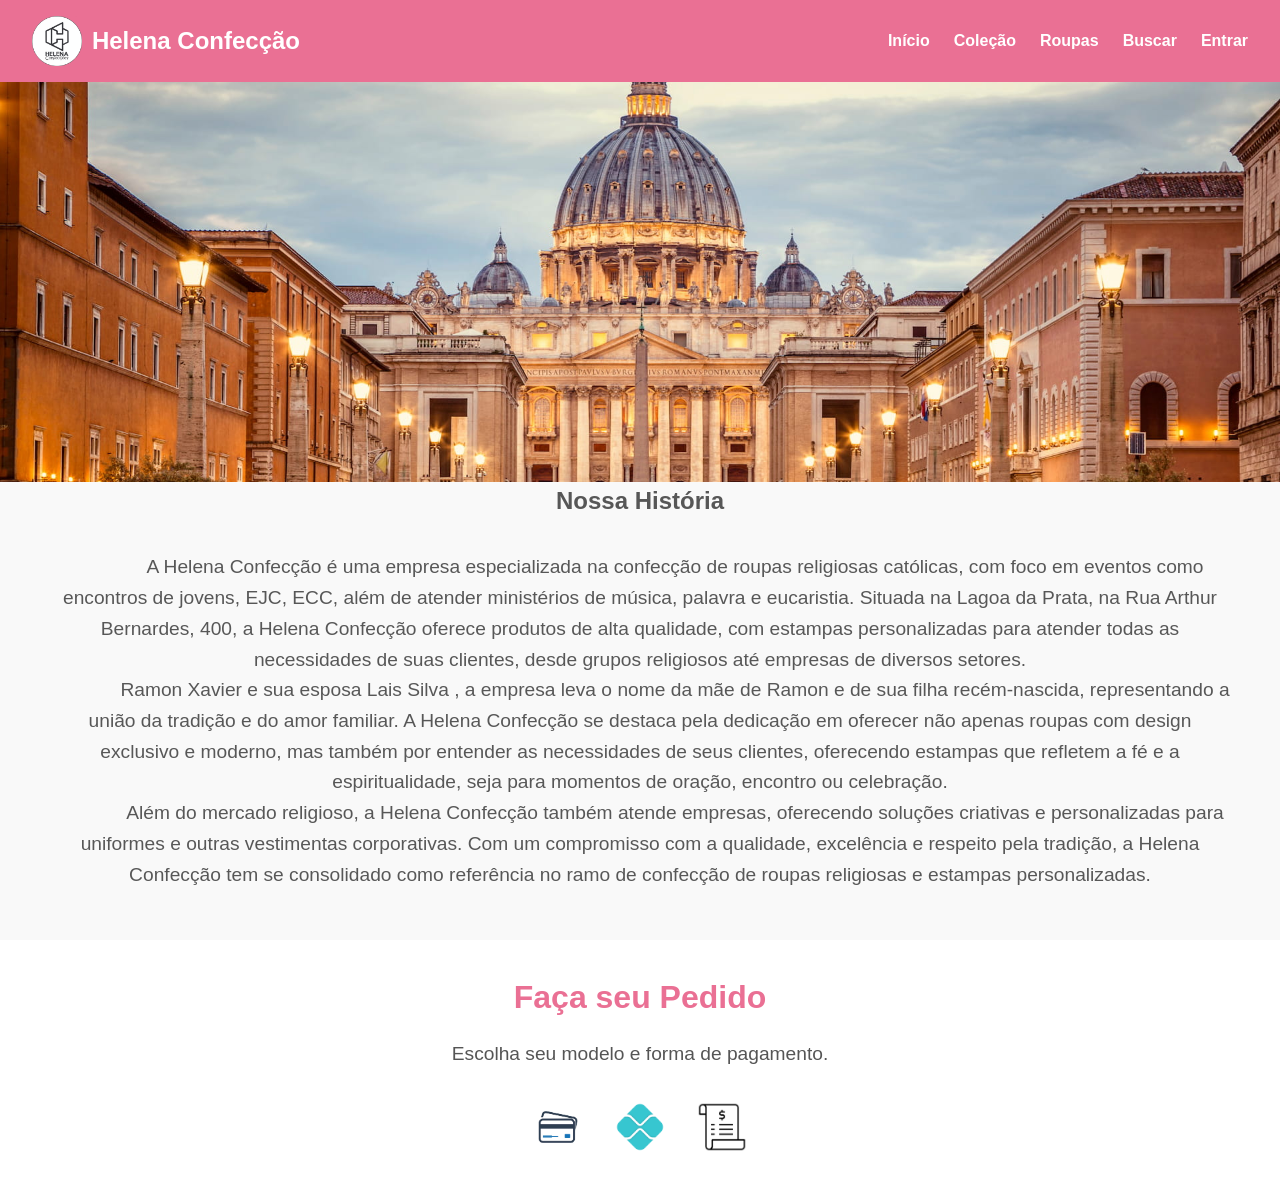
==== home.html @ 96d9c540 "home finalizado história completa da empresa" ====
<!DOCTYPE html>
<html lang="pt-br">
<head>
    <meta charset="UTF-8">
    <meta name="viewport" content="width=device-width, initial-scale=1.0">
    <title>Helena Confecção</title>
    <link rel="stylesheet" href="style-home.css">
    <link rel="shortcut icon" href="imagens/logo-hc-novo.png" type="image/x-icon">
</head>
<body>
    <header class="menu">
        <div class="logo">
            <img src="imagens/logo-hc-novo.png" alt="Helena Confecção">
            <span>Helena Confecção</span>
        </div>
        <nav>
            <ul>
                <li><a href="index.html">Início</a></li>
                <li><a href="#">Coleção</a></li>
                <li><a href="#">Roupas</a></li>
                <li><a href="#">Buscar</a></li>
                <li><a href="#">Entrar</a></li>
            </ul>
        </nav>
    </header>
    <main>
        

        <div class="parallax">
            <div class="parallax-background"></div>
        </div>
        <h2>Nossa História</h2>
            <div class="historia">
                <p>A Helena Confecção é uma empresa especializada na confecção de roupas religiosas católicas, com foco em eventos como encontros de jovens, EJC, ECC, além de atender ministérios de música, palavra e eucaristia. Situada na Lagoa da Prata, na Rua Arthur Bernardes, 400, a Helena Confecção oferece produtos de alta qualidade, com estampas personalizadas para atender todas as necessidades de suas clientes, desde grupos religiosos até empresas de diversos setores.</p>
                
                <p> Ramon Xavier e sua esposa Lais Silva , a empresa leva o nome da mãe de Ramon e de sua filha recém-nascida, representando a união da tradição e do amor familiar. A Helena Confecção se destaca pela dedicação em oferecer não apenas roupas com design exclusivo e moderno, mas também por entender as necessidades de seus clientes, oferecendo estampas que refletem a fé e a espiritualidade, seja para momentos de oração, encontro ou celebração.</p>
                <p>Além do mercado religioso, a Helena Confecção também atende empresas, oferecendo soluções criativas e personalizadas para uniformes e outras vestimentas corporativas. Com um compromisso com a qualidade, excelência e respeito pela tradição, a Helena Confecção tem se consolidado como referência no ramo de confecção de roupas religiosas e estampas personalizadas.</p>
            </div>
        <section class="pedidosh">
            <h2>Faça seu Pedido</h2>
            <p>Escolha seu modelo e forma de pagamento.</p>
            <div class="formas-pagamento">
                <img src="imagens/cartao-de-credito.avif" alt="Cartão de Crédito">
                <img src="imagens/pix.png" alt="Pix">
                <img src="imagens/fatura.png" alt="Boleto">
            </div>
        </section>
    </main>
    
</body>
</html>
---- style-home.css ----
/* Reset básico */
* {
    margin: 0;
    padding: 0;
    box-sizing: border-box;
}

body {
    font-family: Arial, sans-serif;
    line-height: 1.6;
    color: #333;
    background-color: #f9f9f9; /* Cor de fundo suave para o corpo */
}

/* Estilos do Menu */
.menu {
    display: flex;
    justify-content: space-between;
    align-items: center;
    padding: 1rem 2rem;
    background-color: #EA7094; /* Cor base aplicada ao menu */
    box-shadow: 0 2px 4px rgba(0, 0, 0, 0.1);
}

.logo {
    display: flex;
    align-items: center;
}

.logo img {
    height: 50px;
    margin-right: 10px;
}

.logo span {
    font-size: 1.5rem;
    font-weight: bold;
    color: #fff; /* Texto branco para contrastar com o fundo rosa */
}

nav ul {
    list-style: none;
    display: flex;
}

nav ul li {
    margin-left: 1.5rem;
}

nav ul li a {
    text-decoration: none;
    color: #fff; /* Links do menu em branco */
    font-weight: bold;
    transition: color 0.3s ease;
}

nav ul li a:hover {
    color: #ffd700; /* Cor dourada ao passar o mouse */
}

/* Efeito Parallax */
.parallax {
    position: relative;
    height: 400px; /* Ajuste a altura conforme necessário */
    overflow: hidden;
}

.parallax-background {
    position: absolute;
    top: 0;
    left: 0;
    width: 100%;
    height: 100%;
    background-image: url('imagens/horizontal-vatican.jpg'); /* Verifique se o caminho da imagem está correto */
    background-position: center;
    background-repeat: no-repeat;
    background-size: cover;
    z-index: 1;
}

/* Estilos do Banner */
.banner-background {
    height: 100px; /* Ajuste a altura conforme necessário */
    background-color: #EA7094; /* Cor base aplicada ao banner */
    background-position: center;
    background-repeat: no-repeat;
    background-size: cover;
    display: flex;
    justify-content: center;
    align-items: center;
    color: #fff; /* Texto branco para contrastar */
    font-size: 2rem;
    text-shadow: 2px 2px 4px rgba(0, 0, 0, 0.5);
}
h2 {
    font-size: 1.5rem;
    font-weight: bold;
    color: #000000a6; /* Texto branco para contrastar com o fundo rosa */
    text-align: center;
}
.historia {
    padding: 2rem;     
    font-size: 1.2rem;
    color: #000000a6; /* Texto branco para contrastar com o fundo rosa */
    text-align: center;
    text-indent: 70px;
    padding-bottom: 50px;
    padding-right: 50px;
    padding-left: 50px;
}

/* Estilos da Seção de Pedidos */
.pedidosh {
    padding: 2rem;
    text-align: center;
    background-color: #fff; /* Fundo branco para a seção */
}

.pedidosh h2 {
    font-size: 2rem;
    margin-bottom: 1rem;
    color: #EA7094; /* Cor base aplicada ao título */
}

.pedidosh p {
    font-size: 1.2rem;
    margin-bottom: 2rem;
    color: #555;} /* Cor de texto mais suave */

.formas-pagamento {
    display: flex;
    justify-content: center;
    gap: 2rem;
}

.formas-pagamento img {
    height: 50px;
    transition: transform 0.3s ease;
}

.formas-pagamento img:hover {
    transform: scale(1.1);
}

/* Botões (caso precise adicionar botões no futuro) */
.button {
    display: inline-block;
    padding: 0.5rem 1rem;
    background-color: #EA7094; /* Cor base aplicada ao botão */
    color: #fff;
    text-decoration: none;
    border-radius: 5px;
    transition: background-color 0.3s ease;
}

.button:hover {
    background-color: #d45a7d; /* Tom mais escuro para o hover */
}
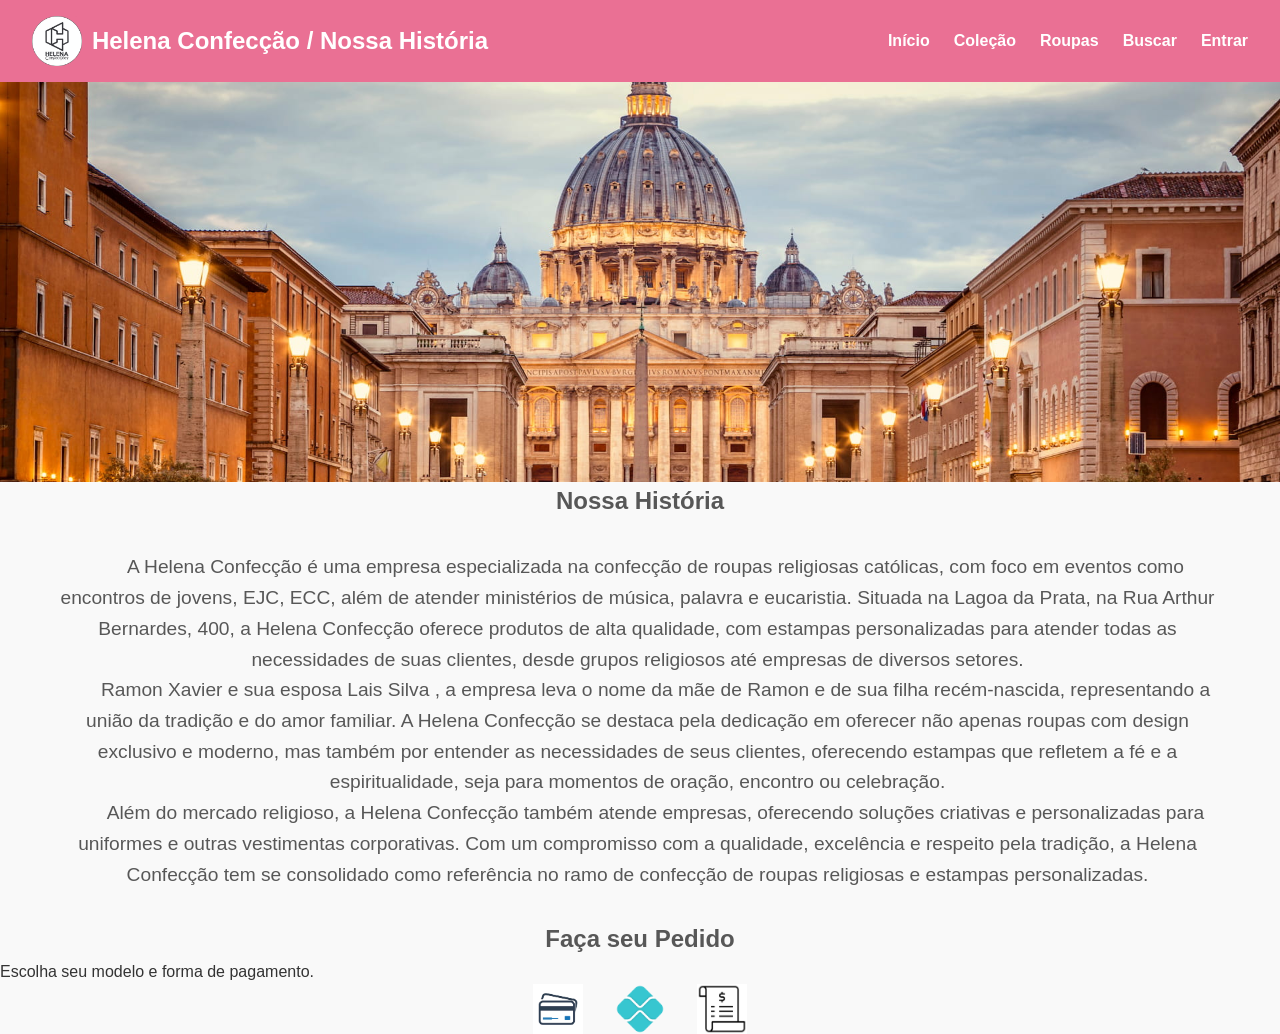
==== commit 8be9bc30: "Coleção  e JS Adicionado a aba coleção e algumas fotos de exemplo" ====
--- a/home.html
+++ b/home.html
@@ -3,15 +3,18 @@
 <head>
     <meta charset="UTF-8">
     <meta name="viewport" content="width=device-width, initial-scale=1.0">
-    <title>Helena Confecção</title>
-    <link rel="stylesheet" href="style-home.css">
+    <title>Nossa história!</title>
+    <link rel="stylesheet" href="style.css">
     <link rel="shortcut icon" href="imagens/logo-hc-novo.png" type="image/x-icon">
+    <link rel="stylesheet" href="https://cdn.jsdelivr.net/npm/swiper/swiper-bundle.min.css">
+    <script src="script.js"></script>
+
 </head>
 <body>
     <header class="menu">
         <div class="logo">
             <img src="imagens/logo-hc-novo.png" alt="Helena Confecção">
-            <span>Helena Confecção</span>
+            <span>Helena Confecção / Nossa História</span>
         </div>
         <nav>
             <ul>
@@ -27,7 +30,7 @@
         
 
         <div class="parallax">
-            <div class="parallax-background"></div>
+            <div class="parallax-home"></div>
         </div>
         <h2>Nossa História</h2>
             <div class="historia">
--- a/style.css
+++ b/style.css
@@ -0,0 +1,278 @@
+/* Reset básico */
+* {
+    margin: 0;
+    padding: 0;
+    box-sizing: border-box;
+}
+
+body {
+    font-family: Arial, sans-serif;
+    line-height: 1.6;
+    color: #333;
+    background-color: #f9f9f9; /* Cor de fundo suave para o corpo */
+}
+
+/* Estilos do Menu */
+.menu {
+    display: flex;
+    justify-content: space-between;
+    align-items: center;
+    padding: 1rem 2rem;
+    background-color: #EA7094; /* Cor base aplicada ao menu */
+    box-shadow: 0 2px 4px rgba(0, 0, 0, 0.1);
+}
+
+.logo {
+    display: flex;
+    align-items: center;
+}
+
+.logo img {
+    height: 50px;
+    margin-right: 10px;
+}
+
+.logo span {
+    font-size: 1.5rem;
+    font-weight: bold;
+    color: #fff; /* Texto branco para contrastar com o fundo rosa */
+}
+
+nav ul {
+    list-style: none;
+    display: flex;
+}
+
+nav ul li {
+    margin-left: 1.5rem;
+}
+
+nav ul li a {
+    text-decoration: none;
+    color: #fff; /* Links do menu em branco */
+    font-weight: bold;
+    transition: color 0.3s ease;
+}
+
+nav ul li a:hover {
+    color: #ffd700; /* Cor dourada ao passar o mouse */
+}
+
+/* Efeito Parallax */
+.parallax {
+    position: relative;
+    height: 400px; /* Ajuste a altura conforme necessário */
+    overflow: hidden;
+}
+
+.parallax-background {
+    position: absolute;
+    top: 0;
+    left: 0;
+    width: 100%;
+    height: 100%;
+    background-image: url('imagens/UniversalUpscaler_f1d8869c-e096-4539-8dbf-f9b56e31465d.jpg'); /* Verifique se o caminho da imagem está correto */
+    background-position: center;
+    background-repeat: no-repeat;
+    background-size: cover;
+    z-index: 1;
+}
+.parallax-home {
+    position: absolute;
+    top: 0;
+    left: 0;
+    width: 100%;
+    height: 100%;
+    background-image: url('imagens/horizontal-vatican.jpg'); /* Verifique se o caminho da imagem está correto */
+    background-position: center;
+    background-repeat: no-repeat;
+    background-size: cover;
+    z-index: 1;
+}
+
+/* Estilos do Banner */
+.banner-background {
+    height: 300px; /* Ajuste a altura conforme necessário */
+    background-color: #EA7094; /* Cor base aplicada ao banner */
+    background-position: center;
+    background-repeat: no-repeat;
+    background-size: cover;
+    display: flex;
+    justify-content: center;
+    align-items: center;
+    color: #fff; /* Texto branco para contrastar */
+    font-size: 2rem;
+    text-shadow: 2px 2px 4px rgba(0, 0, 0, 0.5);
+}
+h2 {
+    font-size: 1.5rem;
+    font-weight: bold;
+    color: #000000a6; /* Texto branco para contrastar com o fundo rosa */
+    text-align: center;
+}
+.historia {
+    padding: 2rem;
+    font-size: 1.2rem;
+    color: #000000a6;
+    text-align: center;
+    text-indent: 36px;
+    padding-bottom: 30px;
+    padding-right: 55px;
+    padding-left: 50px;
+}
+
+/* Estilos da Seção de Pedidos */
+.pedidos {
+    padding: 2rem;
+    text-align: center;
+    background-color: #fff; /* Fundo branco para a seção */
+}
+
+.pedidos h2 {
+    font-size: 2rem;
+    margin-bottom: 1rem;
+    color: #EA7094; /* Cor base aplicada ao título */
+}
+
+.pedidos p {
+    font-size: 1.2rem;
+    margin-bottom: 2rem;
+    color: #555; /* Cor de texto mais suave */
+}
+
+.formas-pagamento {
+    display: flex;
+    justify-content: center;
+    gap: 2rem;
+}
+
+.formas-pagamento img {
+    height: 50px;
+    transition: transform 0.3s ease;
+}
+
+.formas-pagamento img:hover {
+    transform: scale(1.1);
+}
+
+/* Botões (caso precise adicionar botões no futuro) */
+.button {
+    display: inline-block;
+    padding: 0.5rem 1rem;
+    background-color: #EA7094; /* Cor base aplicada ao botão */
+    color: #fff;
+    text-decoration: none;
+    border-radius: 5px;
+    transition: background-color 0.3s ease;
+}
+
+.button:hover {
+    background-color: #d45a7d; /* Tom mais escuro para o hover */
+}
+.submenu {
+    display: none;
+    position: absolute;
+    background-color: white;
+    list-style: none;
+    padding: 0;
+    margin: 0;
+    border: 1px solid #ddd;
+}
+
+nav ul li:hover .submenu {
+    display: block;
+}
+.submenu li {
+    padding: 10px;
+}
+.submenu li a {
+    text-decoration: none;
+    color: black;
+}
+.colecoes {
+    text-align: center;
+    padding: 20px;
+}
+
+.colecoes .categoria {
+    display: inline-block;
+    width: 22%;
+    margin: 10px;
+    text-align: center;
+}
+
+.colecoes .categoria img {
+    width: 100%;
+    height: auto;
+    border-radius: 10px;
+}
+
+.colecoes .categoria h3 {
+    margin: 10px 0;
+}
+
+.colecoes .categoria a {
+    text-decoration: none;
+    color: white;
+    background-color: #333;
+    padding: 8px 12px;
+    border-radius: 5px;
+    display: inline-block;
+}
+.colecoes {
+    text-align: center;
+    padding: 20px;
+}
+
+.categoria {
+    display: inline-block;
+    width: 22%;
+    margin: 10px;
+    text-align: center;
+    position: relative;
+}
+
+.carrossel {
+    position: relative;
+    width: 100%;
+}
+
+.carrossel-imagem {
+    width: 100%;
+    height: auto;
+    border-radius: 10px;
+    transition: opacity 0.5s ease-in-out;
+}
+
+.hidden {
+    display: none;
+}
+
+.prev, .next {
+    position: absolute;
+    top: 50%;
+    transform: translateY(-50%);
+    background-color: rgba(0, 0, 0, 0.5);
+    color: white;
+    border: none;
+    cursor: pointer;
+    padding: 10px;
+    font-size: 18px;
+}
+
+.prev {
+    left: 10px;
+}
+
+.next {
+    right: 10px;
+}
+.swiper {
+    width: 100%;
+    height: auto;
+}
+
+.swiper-slide img {
+    width: 100%;
+    border-radius: 10px;
+}
